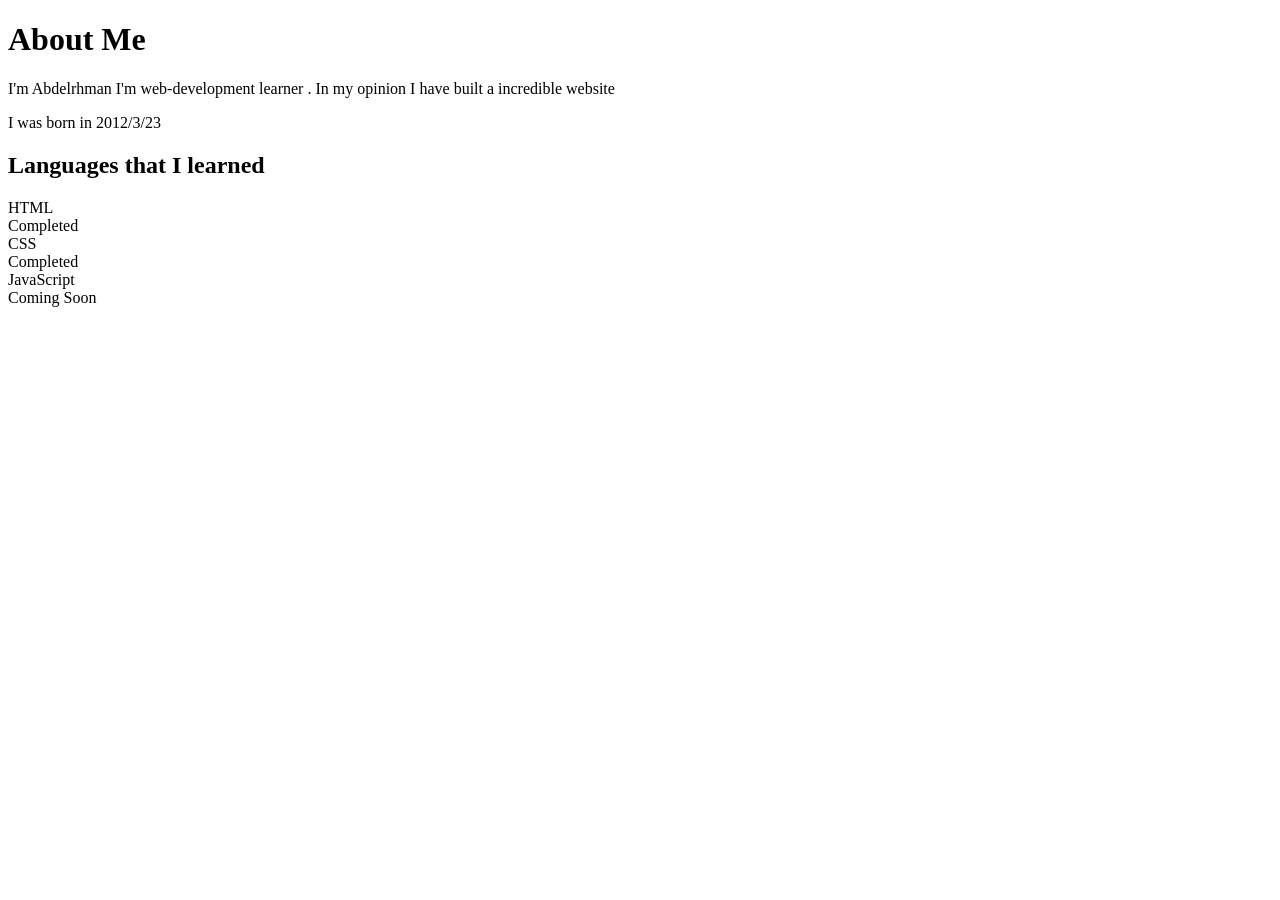
==== About.html @ 9578e3ef "Add files via upload" ====
<!DOCTYPE html>
<html lang="en">
    
    <head>
        <title>Abdelrhman | About</title>

        <meta charset="UTF-8">
        <meta name="viewport" content="width=device-width, initial-scale=1.0">
        <meta name="description" content="">
        <meta name="author" content="">
        <meta name="keywords" content="">
        <meta property="og:url" content="https://github.com/Abdelrhman-nvid/Abdo.git">

        <link rel="stylesheet" href="port.css">

        <link href="https://fonts.googleapis.com/css2?family=Poppins:wght@300;400;600&display=swap" rel="stylesheet">

        <link href="https://fonts.googleapis.com/css2?family=Montserrat:wght@700;900&family=Space+Grotesk:wght@500;700&display=swap" rel="stylesheet">
        
    </head>

    <body>
        
            
    
        <main>
            <div class="about-con">
                <h1 id="about-h1">About Me</h1>
                <p id="about-p">I'm Abdelrhman I'm web-development learner . In my opinion I have built a incredible website</p>
                <p id="about-born">I was born in <time datetime="2012/3/23">2012/3/23</time></p>
                <h2 id="lang-h2">Languages that I learned</h2>
            </div>
            <div class="lang-item">
                <div class="lang-name">HTML</div>         <div class="status"><span class="completed">Completed</span></div>
                <div class="lang-name">CSS</div>          <div class="status"><span class="completed">Completed</span></div>
                <div class="lang-name">JavaScript</div>   <div class="status"><span class="coming-soon">Coming Soon</span></div> 
            </div>
        </main>
        
    </body>

</html>
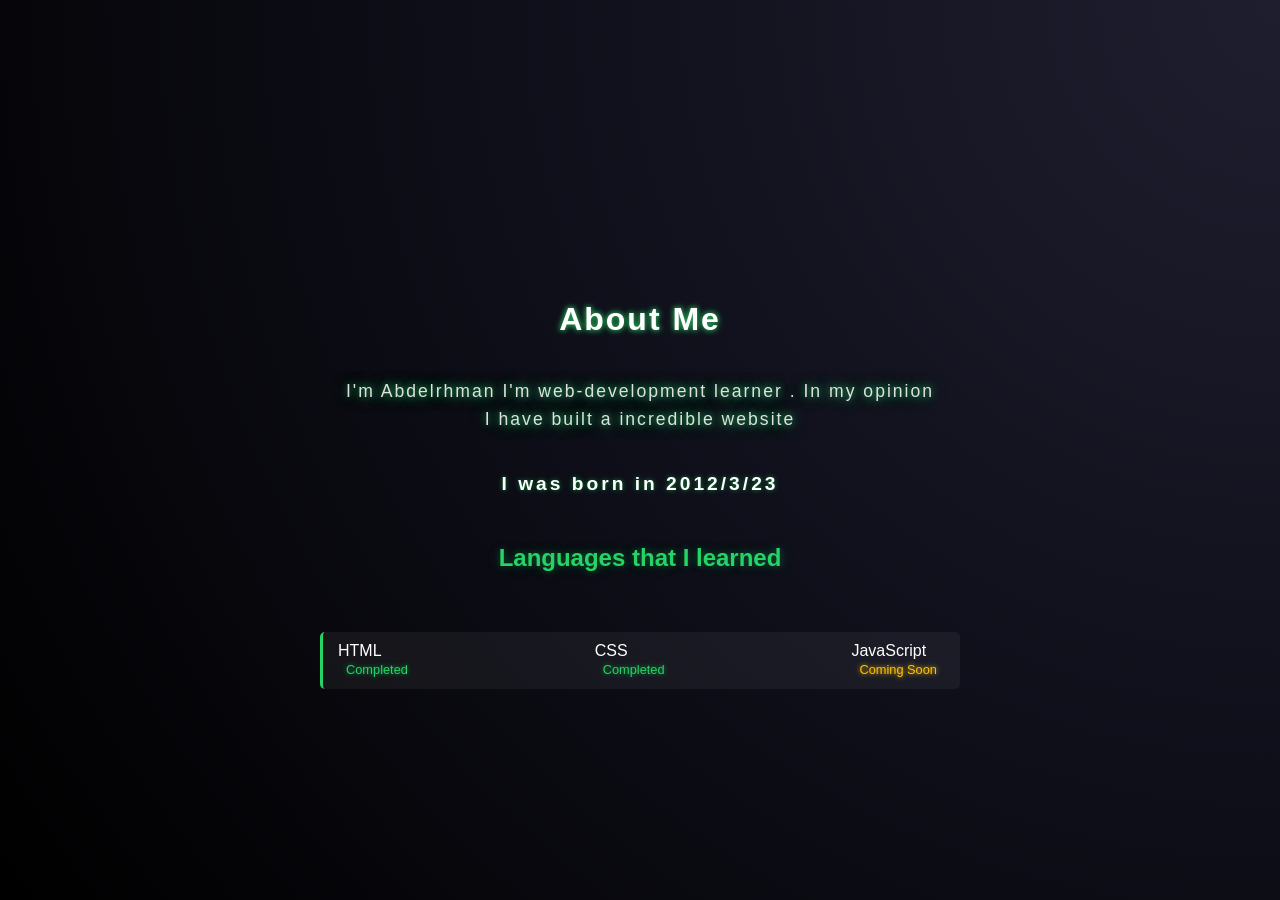
==== commit bbf0602c: "Add files via upload" ====
--- a/About.html
+++ b/About.html
@@ -2,7 +2,7 @@
 <html lang="en">
     
     <head>
-        <title>Abdelrhman | About</title>
+        <title>Abdelrhman | About Me </title>
 
         <meta charset="UTF-8">
         <meta name="viewport" content="width=device-width, initial-scale=1.0">
@@ -11,7 +11,9 @@
         <meta name="keywords" content="">
         <meta property="og:url" content="https://github.com/Abdelrhman-nvid/Abdo.git">
 
-        <link rel="stylesheet" href="port.css">
+        <link rel="stylesheet" href="About.css">
+
+        <link rel="icon" href="icon.svg">
 
         <link href="https://fonts.googleapis.com/css2?family=Poppins:wght@300;400;600&display=swap" rel="stylesheet">
 
@@ -31,9 +33,9 @@
                 <h2 id="lang-h2">Languages that I learned</h2>
             </div>
             <div class="lang-item">
-                <div class="lang-name">HTML</div>         <div class="status"><span class="completed">Completed</span></div>
-                <div class="lang-name">CSS</div>          <div class="status"><span class="completed">Completed</span></div>
-                <div class="lang-name">JavaScript</div>   <div class="status"><span class="coming-soon">Coming Soon</span></div> 
+                <div id="html"class="lang-"><div class="lang-name">HTML</div>         <div class="status"><span class="completed">Completed</span></div>   </div>
+                <div id="css"class="lang-"><div class="lang-name">CSS</div>           <div class="status"><span class="completed">Completed</span></div>   </div>
+                <div id="js"class="lang-"><div class="lang-name">JavaScript</div>     <div class="status"><span class="coming-soon">Coming Soon</span></div> </div> 
             </div>
         </main>
         
--- a/About.css
+++ b/About.css
@@ -0,0 +1,164 @@
+body{
+    background: radial-gradient( circle at top right, #1e1e2f, #0f0f1a, #000);
+    background-size: cover;
+    height: 100vh;
+    display: flex;
+    flex-direction: column;
+    justify-content: center;
+    align-items: center;
+    margin:0;
+
+    color: #ffffff;
+
+    font-family: 'Poppins', sans-serif;
+
+}
+
+
+
+
+
+
+
+
+
+
+
+
+
+
+.languages-container {
+    display: flex;
+    flex-direction: column;
+    gap: 10px;
+    max-width: 300px;
+    margin: 20px auto;
+}
+.about-con{
+    display: flex;
+    flex-direction: column;
+    align-items: center;
+    text-align: center;
+    padding:40px 20px;
+    color:#FFF
+}
+#about-h1{
+    text-shadow: 0 0 5px #2da158, 0 0 7px #1b9e4b;
+    letter-spacing: 2px;
+    margin-top: 50px;
+
+}
+#lang-h2{
+    margin-top: 30px;
+    margin-bottom:20px;
+    font-size: 1.5rem;
+    color:#25D366;
+    text-shadow: 
+        0 0 7px rgba(37, 211, 102, 0.3),  /* توهج قريب */
+        0 0 15px rgba(37, 211, 102, 0.2), /* توهج متوسط */
+        0 0 21px rgba(37, 211, 102, 0.1); /* توهج بعيد */
+}
+#about-p{color: #ffffff;
+    text-shadow: 
+        0 0 7px rgba(37, 211, 102, 0.7),  /* توهج قريب */
+        0 0 15px rgba(37, 211, 102, 0.5), /* توهج متوسط */
+        0 0 21px rgba(37, 211, 102, 0.3); /* توهج بعيد */
+    letter-spacing: 2px;
+    max-width:600px;
+    line-height:1.6;
+    font-size:1.1rem;
+    margin-bottom: 20px;
+    color:#e0e0e0;
+
+    font-family: 'Poppins', sans-serif;
+    font-weight: 400;      
+    line-height: 1.6;       
+
+}
+
+#about-born {
+    font-family: 'Montserrat', sans-serif;
+    font-weight: 900;           /* عشان يخلي الحروف تقيلة وظاهرة */
+    letter-spacing: 3px;        /* وسع المسافات عشان الـ Shadow ميسيحش الكلام */
+    font-size: 1.2rem;
+    color: #ffffff;
+    text-shadow: 0 0 5px #0c8538; /* التوهج الأخضر بتاعك */
+
+}
+.lang-item {
+    
+    display: flex;
+    justify-content: space-between; /* يخلي اسم اللغة في ناحية والحالة في ناحية */
+    background: rgba(255, 255, 255, 0.05);
+    padding: 10px 15px;
+    border-radius: 5px;
+    border-left: 3px solid #25D366; /* حركة جمالية باللون الأخضر */
+}
+
+.status {
+    font-size: 0.8rem;
+    padding: 2px 8px;
+    border-radius: 4px;
+}
+
+.lang-name{
+    font-family:'Gill Sans', 'Gill Sans MT', Calibri, 'Trebuchet MS', sans-serif !important;
+}
+.completed {
+    color: #25D366;
+    text-shadow: 0 0 5px rgba(1, 189, 70, 0.836);
+}
+
+.coming-soon {
+    color: #ffc107; /* لون أصفر للتنبيه */
+    text-shadow: 0 0 5px rgb(255, 192, .9);
+}
+
+
+
+@media (max-width: 480px){
+    .lang-item{
+        margin-left: 5px auto ;
+        margin-right: 5px auto ;
+        flex-direction:column;
+        display: flex;
+        padding: 5px 8px
+    }
+    .html, .css, .js{
+        flex-direction: column;
+        flex-wrap: wrap;
+    }
+    .lang{
+        flex-direction: column;
+    }
+    }
+@media (max-width: 768px){
+    .lang-item{
+        margin-left: 85% auto ;
+        margin-right: 85% auto ;
+        flex-direction:column;
+        display: flex;
+        gap : 10px;
+        width: 90%;
+        margin: 0 auto;
+
+    }
+    /*.html, .css, .js{
+        flex-direction: column;
+        flex-wrap: wrap;
+    }
+    .lang{
+        flex-direction: column;
+}*/
+    
+    .lang-{
+        flex-direction: row;
+        width: 220px;
+    }
+    #html, #css, #js{
+        flex-direction: column;
+        flex-wrap: wrap;
+    }
+    
+}
+
